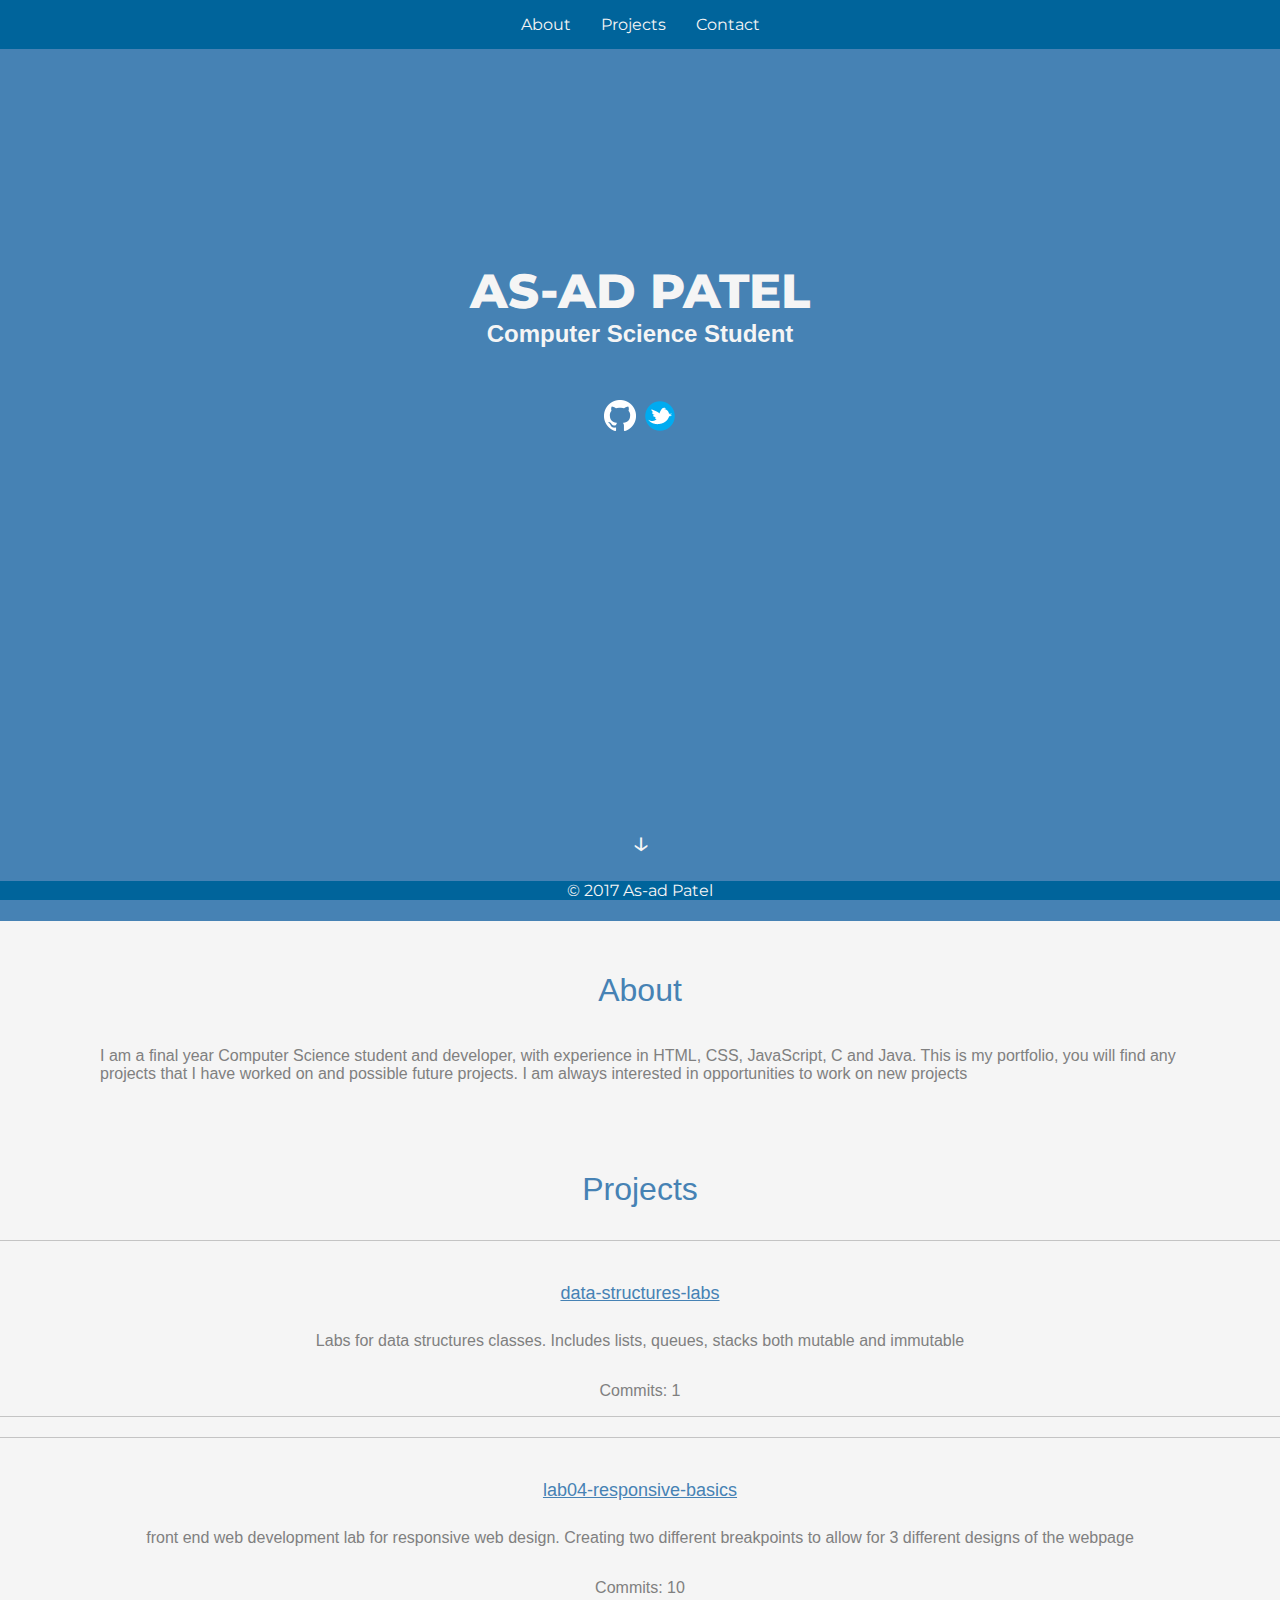
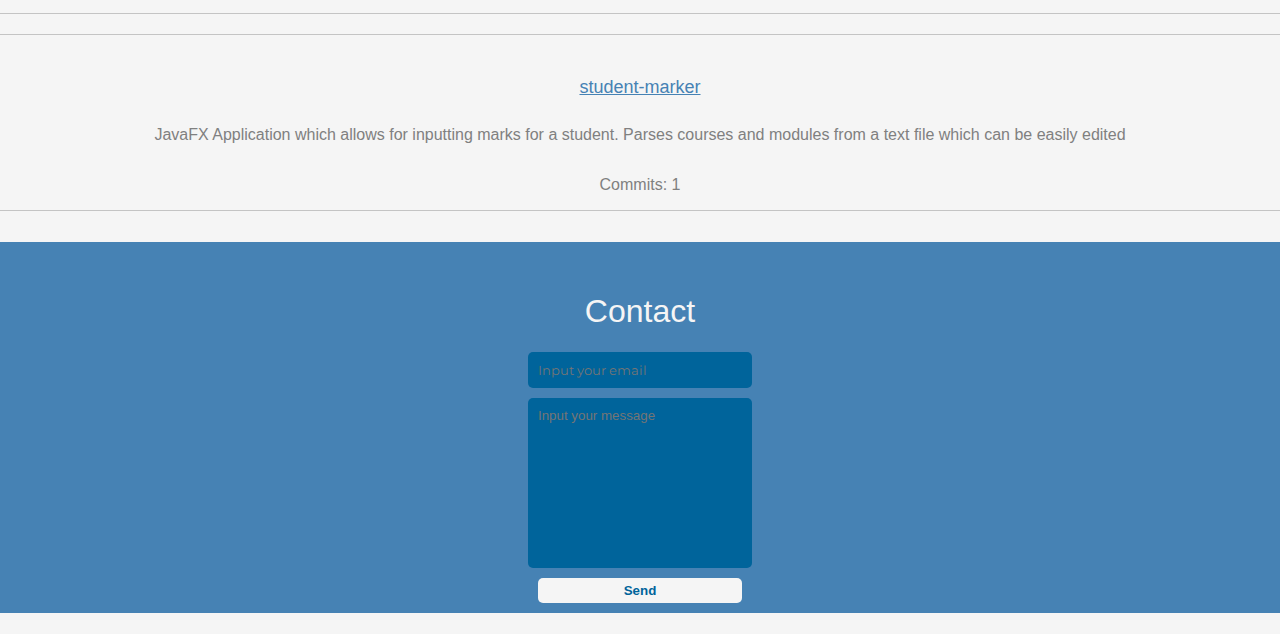
==== index.html @ 3e582583 "Cleaned up code and added animation to social media buttons to rotate on hover" ====
<!doctype html>
<html lang="en">
<head>
  <meta charset="utf-8">
  <meta name="viewport" content="width=device-width, initial-scale=1.0">
  <title>My website</title>
  <link rel="stylesheet" href="css/styles.css">
  <link type="text/css" rel="stylesheet" href="http://fonts.googleapis.com/css?family=Montserrat">
</head>

<body>

  <!-- Navigation bar -->
  <header>
    <nav>
      <a href="#about">About</a>
      <a href="#projects">Projects</a>
      <a href="#contact">Contact</a>
    </nav>
  </header>

  <main>

    <!-- The main section with the title and social media links -->
    <section class="content">
      <h1>AS-AD PATEL</h1>
      <h2>Computer Science Student</h2>

      <!-- Social media links -->
      <ul id="social-media">
        <li><a href="https://github.com/p15219319/" target="_blank">
          <img src="images/github-32.png" alt="GitHub" height="32" width="32">
        </a></li>
        <li><a href="https://twitter.com/as_ad97" target="_blank">
          <img src="images/twitter-32.png" alt="Twitter" height="32" width="32">
        </a></li>
      </ul>

      <!-- Arrow pointing down, redirects to the about section of the page -->
      <div id="go-down">
        <a href="#about">&darr;</a>
      </div>
    </section>

    <!-- The about section -->
    <section id="about" class="container">
      <h1>About</h1>
      <p>
        I am a final year Computer Science student and developer,
        with experience in HTML, CSS, JavaScript, C and Java. This
        is my portfolio, you will find any projects that I have worked
        on and possible future projects. I am always interested in
        opportunities to work on new projects
      </p>
    </section>

    <!-- The projects section -->
    <section id="projects" class="container">
      <!-- Filled in through JavaScript - parsed from JSON -->
    </section>

    <!-- Section with contact information -->
    <div class="container-parent">
      <section id="contact" class="container blue">
        <h1>Contact</h1>
        <form>
          <input type="email" name="_replyto" placeholder="Input your email" required>
          <textarea name="message" placeholder="Input your message" required></textarea>
          <button type="submit">Send</button>
        </form>
      </section>
    </div>
  </main>

  <footer>
    © 2017 As-ad Patel
  </footer>
  <script src="js/scripts.js"></script>
</body>
</html>
---- css/styles.css ----
body {
  background: whitesmoke;
  margin: 0;
}

header {
  padding-top: 15px;
  padding-bottom: 15px;
  position: relative;
  background: royalblue;
  text-align: center;
  font-family: 'Montserrat', sans-serif;
  color: powderblue;
}

footer {
  position: fixed;
  bottom: 0px;
  left: 0px;
  right: 0px;
  text-align: center;
  background: rgb(0, 100, 155);
  color: whitesmoke;
  font-family: 'Montserrat', sans-serif;
  display: flex;
  justify-content: center;
}

nav {
  background-color: rgb(0, 100, 155);
  position: fixed;
  justify-content: center;
  display: flex;
  top: 0;
  width: 100%;
  
}

nav a {
  padding: 15px; /* spacing between each link */
  color: whitesmoke;
  text-decoration: none; /* remove underline */
}

nav a:hover {
  color: rgb(225, 225, 225); /* Colour which link is being hovered */
  transform: scale(1.05);
}

form {
  display: flex;
  justify-content: center;
  flex-direction: column;
  align-items: center;
  margin-bottom: 10px;
}

form input, form textarea {
  display: block;
  width: 100%;
  padding: 10px;
  border-radius: 5px; /* Rounded text boxes */
  border: none;
  margin-bottom: 10px;
  background: rgb(0, 100, 155);
  color: whitesmoke;
}

form input {
    font-family: 'Montserrat', sans-serif;
}

form textarea {
  font-family: Arial, Helvetica Neue, Helvetica, sans-serif;
  height: 150px;
  resize: none;
}

button {
  display: block;
  width: 100%;
  background: whitesmoke;
  border-radius: 5px;
  padding: 5px 5px;
  border: none;
  color: rgb(0, 100, 155);
  font-weight: 600;
}

button:hover {
  color: whitesmoke;
  background: rgb(0, 100, 155);
}

@keyframes transition {
    0% { background: rgba(70, 130, 180, 0.7); }
    25% { background: rgba(70, 130, 180, 0.75); }
    50% { background: rgba(70, 130, 180, 0.8); }
    75% { background: rgba(70, 130, 180, 0.9); }
    100% { background: rgba(70, 130, 180, 1); }
}

.content { /* The first thing seen on the website - fills up the viewport */
  background: steelblue;
  height: 99vh; /* 100 would partially cover the down arrow, so 99 works fine */
  margin-bottom: 0;
  display: flex;
  flex-direction: column;
  font-family: 'Montserrat', sans-serif;
  text-align: center;
  animation-name: transition;
  animation-duration: 2s;
}

.content h1 {
  color: whitesmoke;
  padding-top: 50px;
  margin-bottom: 0;
  font-weight: 800;
  font-size: 3em;
  text-align: center;
}

.content h2 {
  font-family: Arial, Helvetica Neue, Helvetica, sans-serif;
  color: whitesmoke;
  margin: 0;
}

.container {
  color: steelblue;
  font-family: Arial, Helvetica Neue, Helvetica, sans-serif;
  margin-bottom: 21px;
  margin-left: 100px;
  margin-right: 100px;
  display: flex;
  flex-direction: column;
  align-items: center;
}

.container h1 {
  font-size: 2em;
  font-weight: normal;
  text-align: center;
  padding-top: 30px; /* This is necessary otherwise the navigation bar covers it */
}

.container p {
  color: grey;
  font-size: 16px;
}

/* container is nested into this to produce a blue container */
.container-parent {
  background: steelblue;
}

/* Used with the container class to produce white text in the container */
.blue {
  color: whitesmoke;
  text-align: center;
}

.card {
  display: flex;
  flex-direction: column;
  background: whitesmoke;
  border: 1px solid rgba(0, 0, 0, 0.2);
  border-radius: 1px;
  justify-content: center;
  margin: 10px;
  padding-left: 60px;
  padding-right: 60px;
  width: 60%;
  align-items: center;
}

.card h1 {
  text-align: center;
  font-size: 18px;
  color: steelblue;
  text-decoration: underline;
}

.card a {
  text-decoration: none;
}

.card p {
  text-align: left;
  font-size: 16px;
  color: grey;
}

@keyframes fade {
    0% { opacity: 0; }
    25% { opacity: 25; }
    50% { opacity: 50; }
    75% { opacity: 75; }
    100% { opacity: 100; }
}

#social-media {
  font-size: 2em;
  color: white;
  padding: 20px;
  animation-name: fade;
  animation-duration: 3s;
}

#social-media a {
  text-decoration: none;
}

#social-media li, ul {
  display: inline-block;
  list-style: none;
}

@keyframes rotate {
    0% { transform: scale(1.05) rotate(0deg); }
    25% { transform: scale(1.05) rotate(90deg); }
    50% { transform: scale(1.05) rotate(180deg); }
    75% { transform: scale(1.05) rotate(270deg); }
    100% { transform: scale(1.05) rotate(360deg); }
}

#social-media li:hover {
  animation-name: rotate;
  animation-duration: 0.2s;
  animation-iteration-count: 2;
}

#go-down {
  margin-top: auto;
  text-align: center;
  margin-bottom: 60px;
}

#go-down a {
  color: whitesmoke;
  text-decoration: none;
  font-size: 2em;
}

@media screen and (min-height: 700px) { /* Move header text up if smaller height */
  .content h1 {
    padding-top: 200px;
  }
}

@media screen and (min-width: 600px) {
  .card {
    padding-left: 100px;
    padding-right: 100px;
    width: 100%;
  }
}
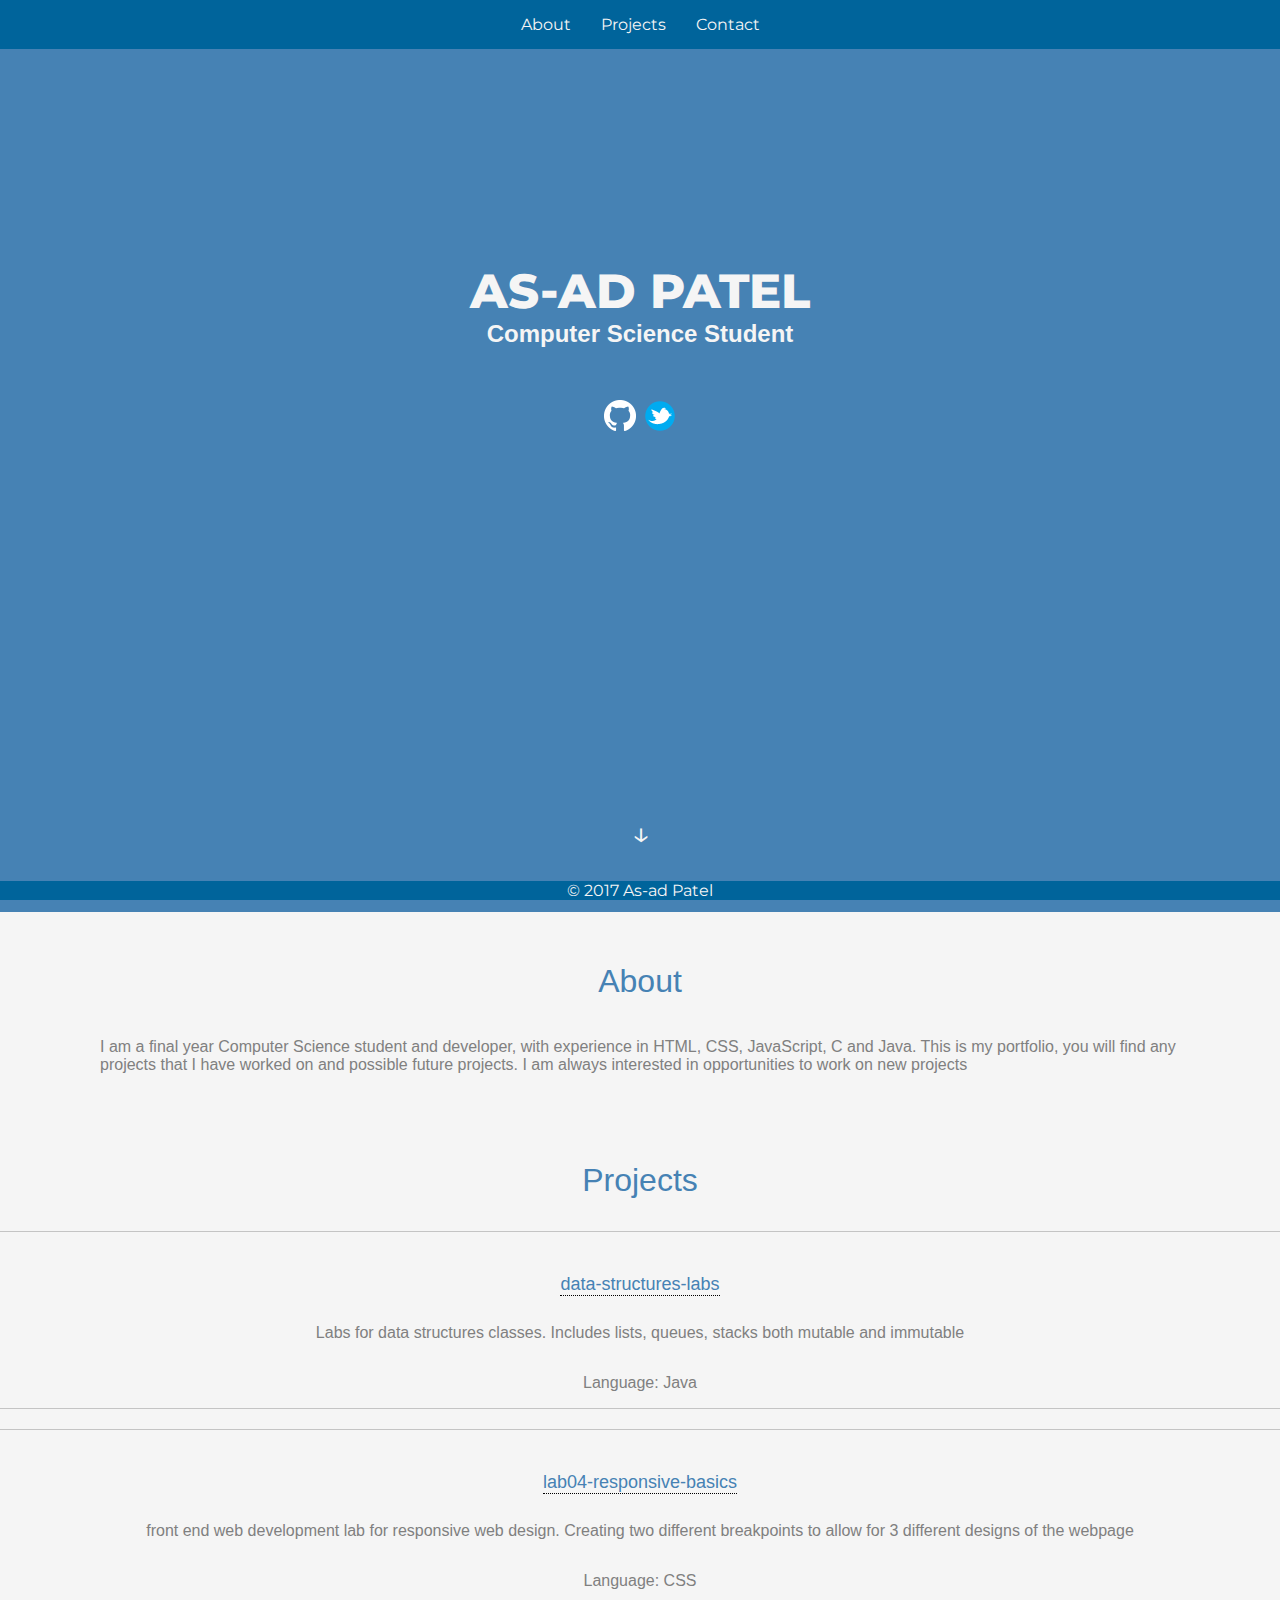
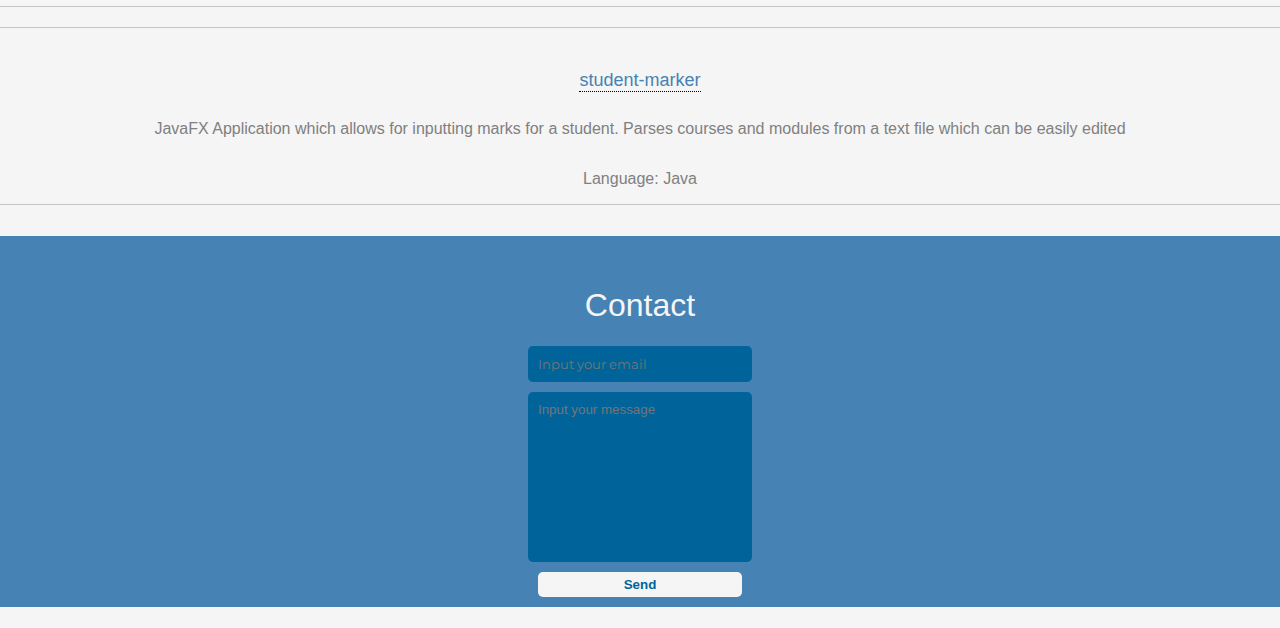
==== commit 0d495f12: "Documented more code. Added tooltips to the headers in the projects section. Added hover effect to t" ====
--- a/index.html
+++ b/index.html
@@ -56,11 +56,20 @@
 
     <!-- The projects section -->
     <section id="projects" class="container">
-      <!-- Filled in through JavaScript - parsed from JSON -->
+      <!--
+      Filled in through JavaScript, each project is from my GitHub and
+      the data for it is parsed through JSON.
+      Headings redirect to each github repository and displays tooltip
+      with # of commits for that project
+      -->
     </section>
 
-    <!-- Section with contact information -->
+    <!--
+    Due to the inner section having a margin, this div is used
+    to resolve the issue of the background not stretching
+    -->
     <div class="container-parent">
+      <!-- Section with contact information -->
       <section id="contact" class="container blue">
         <h1>Contact</h1>
         <form>
--- a/css/styles.css
+++ b/css/styles.css
@@ -33,7 +33,7 @@
   display: flex;
   top: 0;
   width: 100%;
-  
+
 }
 
 nav a {
@@ -102,7 +102,7 @@
 
 .content { /* The first thing seen on the website - fills up the viewport */
   background: steelblue;
-  height: 99vh; /* 100 would partially cover the down arrow, so 99 works fine */
+  height: 98vh; /* 100 would partially cover the down arrow, so 98 works fine */
   margin-bottom: 0;
   display: flex;
   flex-direction: column;
@@ -179,7 +179,30 @@
   text-align: center;
   font-size: 18px;
   color: steelblue;
-  text-decoration: underline;
+  display: inline-block;
+  border-bottom: 1px dotted black;
+}
+
+.card h1 .tooltip {
+  visibility: hidden;
+  width: 120px;
+  background: steelblue;
+  color: whitesmoke;
+  text-align: center;
+  padding: 5px 0;
+  border-radius: 6px;
+
+  position: absolute;
+  z-index: 1;
+
+  opacity: 0;
+  transition: opacity 1s, visibility 1s;
+}
+
+.card h1:hover .tooltip {
+  visibility: visible;
+  opacity: 1;
+  transition: opacity 1s, visibility 1s;
 }
 
 .card a {
@@ -218,11 +241,11 @@
 }
 
 @keyframes rotate {
-    0% { transform: scale(1.05) rotate(0deg); }
-    25% { transform: scale(1.05) rotate(90deg); }
-    50% { transform: scale(1.05) rotate(180deg); }
-    75% { transform: scale(1.05) rotate(270deg); }
-    100% { transform: scale(1.05) rotate(360deg); }
+  0% { transform: scale(1.05) rotate(0deg); }
+  25% { transform: scale(1.05) rotate(90deg); }
+  50% { transform: scale(1.05) rotate(180deg); }
+  75% { transform: scale(1.05) rotate(270deg); }
+  100% { transform: scale(1.05) rotate(360deg); }
 }
 
 #social-media li:hover {
@@ -241,6 +264,10 @@
   color: whitesmoke;
   text-decoration: none;
   font-size: 2em;
+}
+
+#go-down a:hover {
+  font-size: 2.5em;
 }
 
 @media screen and (min-height: 700px) { /* Move header text up if smaller height */
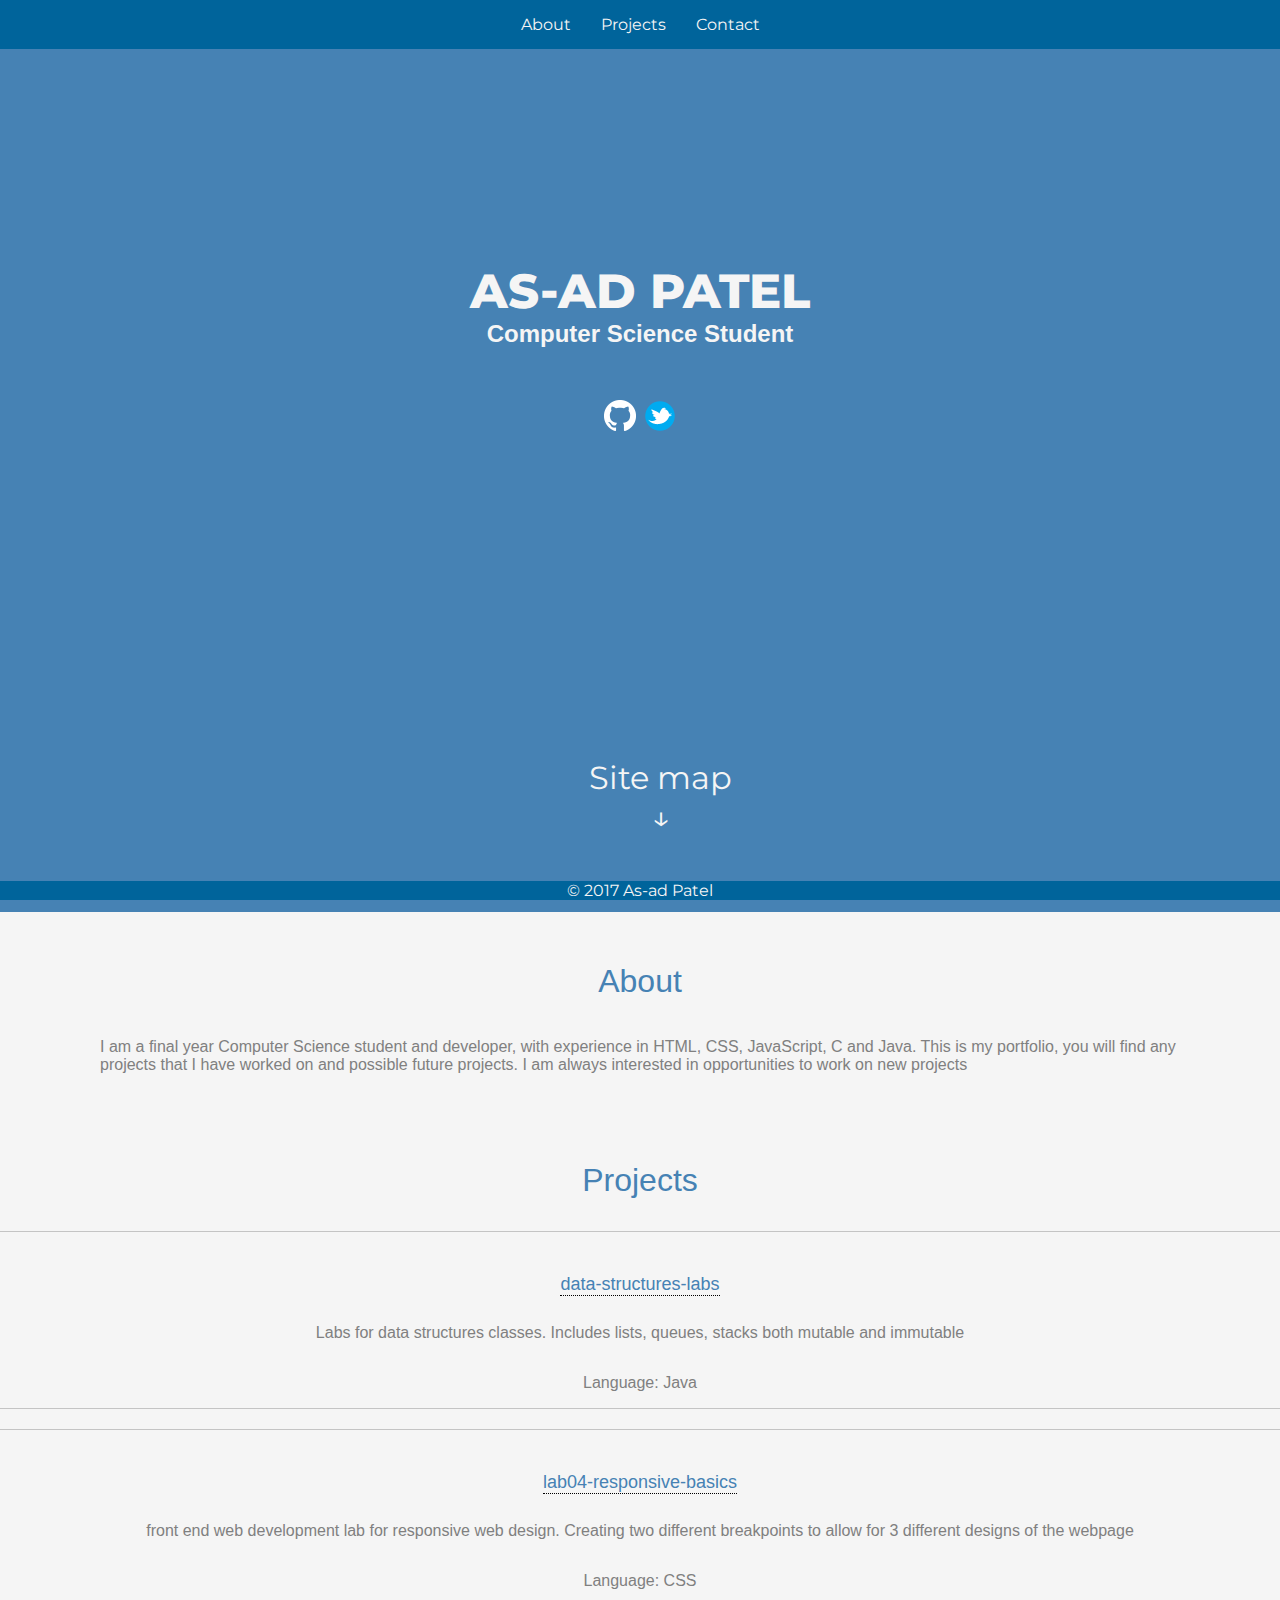
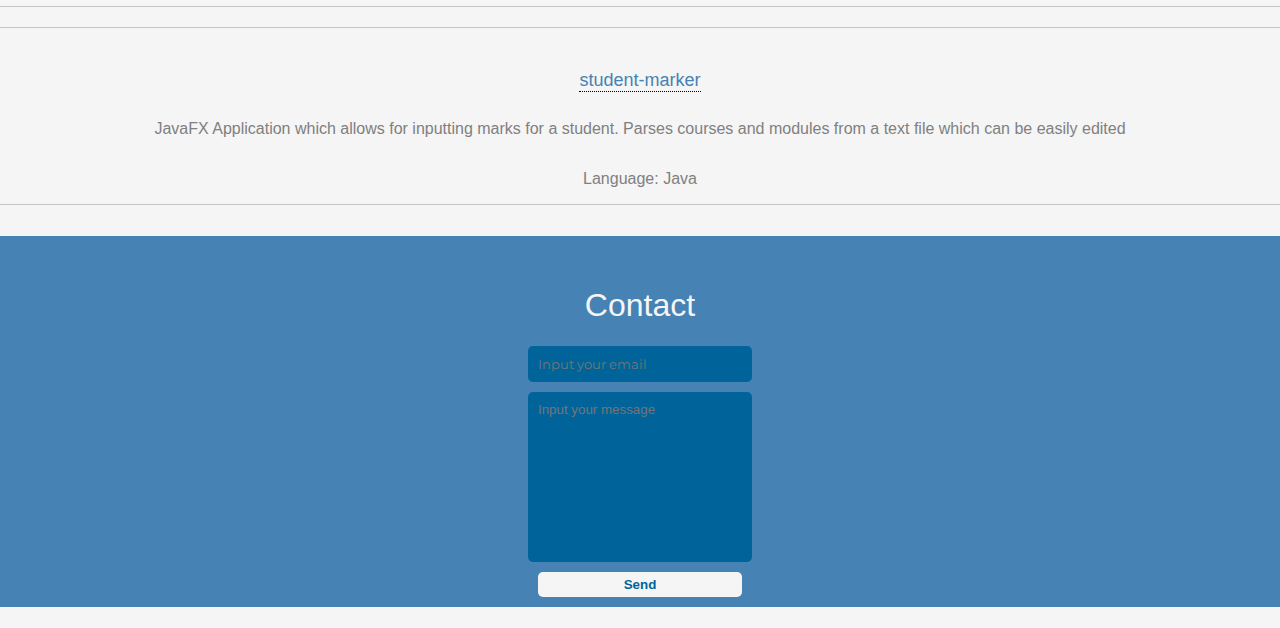
==== commit 3d88aba7: "Site map" ====
--- a/index.html
+++ b/index.html
@@ -38,7 +38,10 @@
 
       <!-- Arrow pointing down, redirects to the about section of the page -->
       <div id="go-down">
-        <a href="#about">&darr;</a>
+        <ul>
+          <li><a href="sitemap.html">Site map</a></li>
+          <li><a href="#about">&darr;</a></li>
+        </ul>
       </div>
     </section>
 
@@ -79,6 +82,7 @@
         </form>
       </section>
     </div>
+
   </main>
 
   <footer>
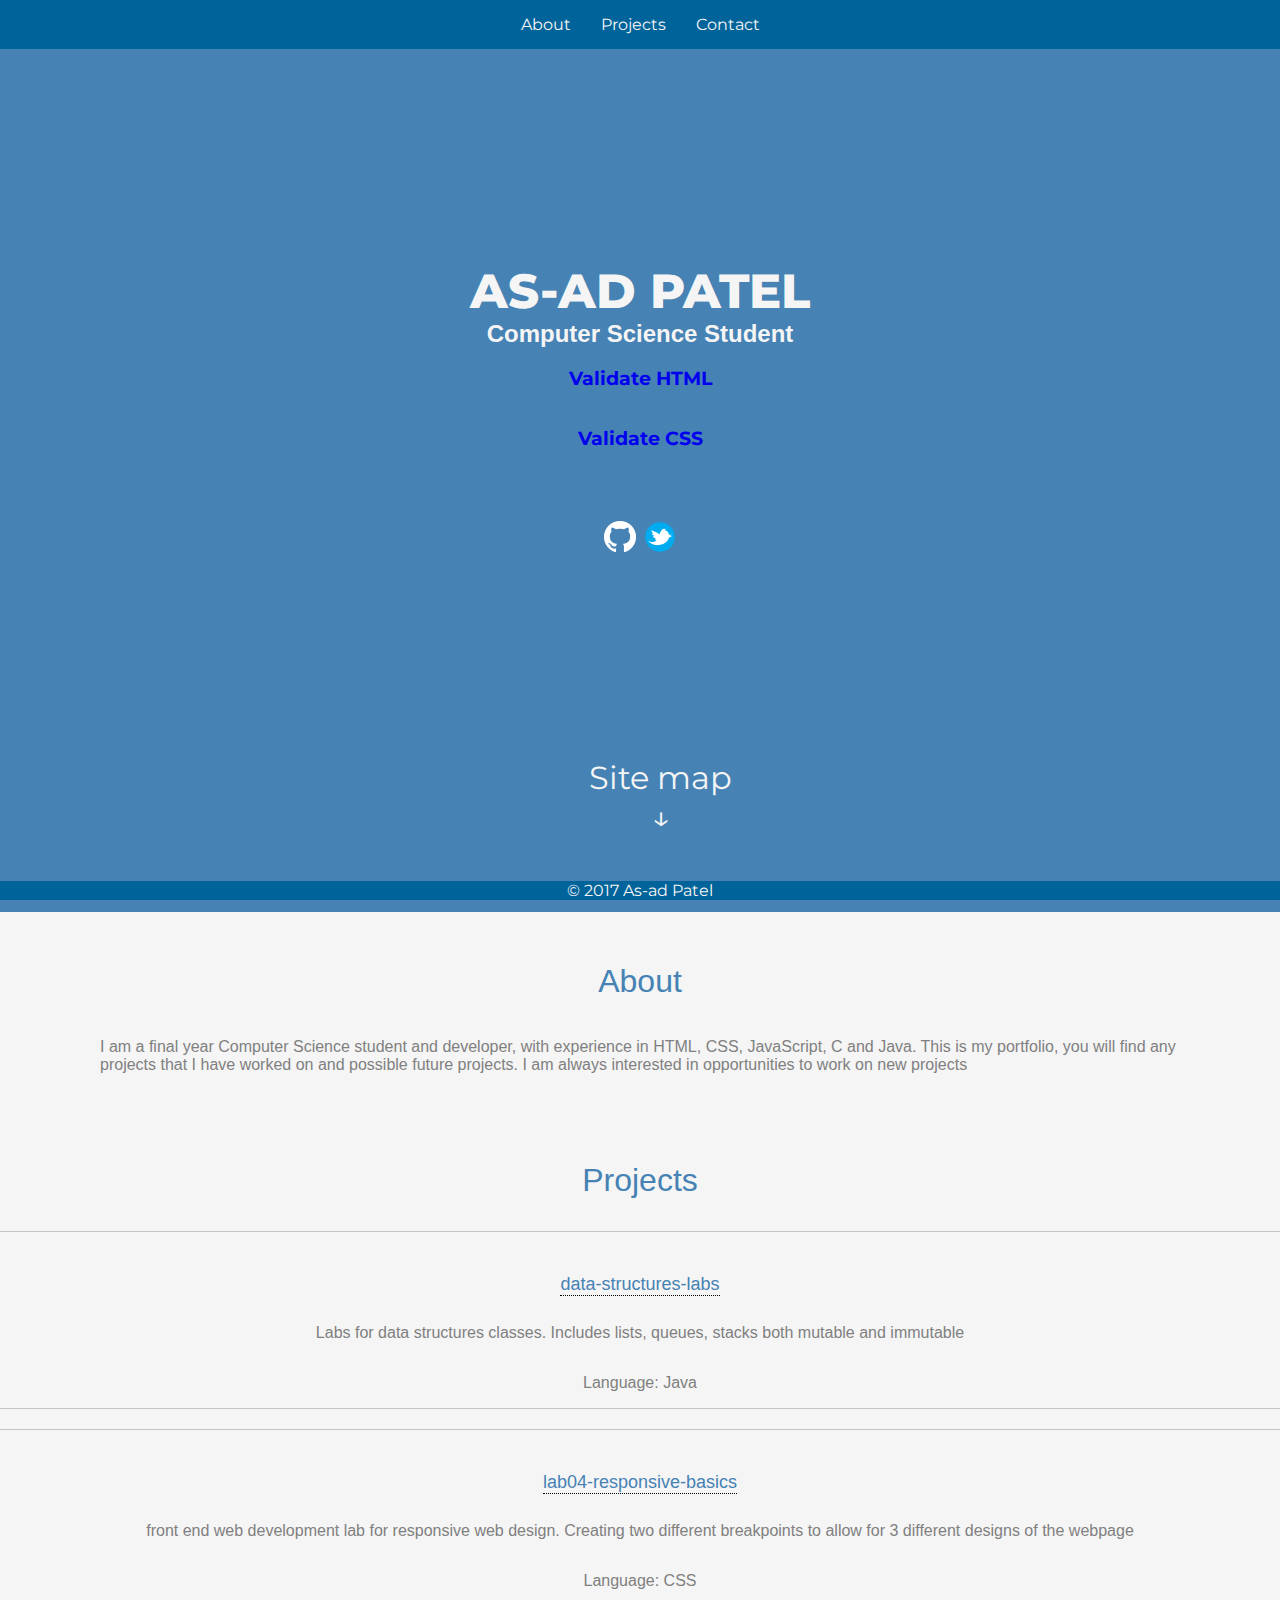
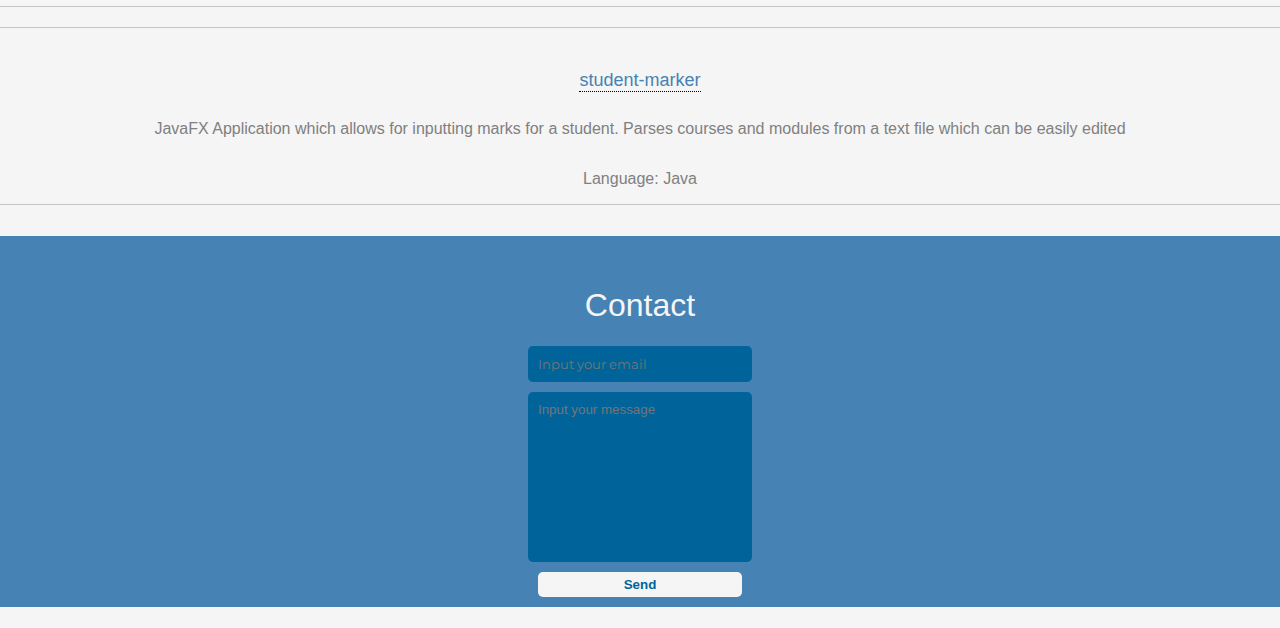
==== commit 06658a7f: "Add validator to page & references in readme" ====
--- a/index.html
+++ b/index.html
@@ -25,6 +25,8 @@
     <section class="content">
       <h1>AS-AD PATEL</h1>
       <h2>Computer Science Student</h2>
+      <h3><a href="http://validator.w3.org/check?uri=https://p15219319.github.io/">Validate HTML</a></h3>
+      <h3><a href="http://jigsaw.w3.org/css-validator/validator?uri=https://p15219319.github.io/css/styles.css">Validate CSS</a></h3>
 
       <!-- Social media links -->
       <ul id="social-media">
--- a/css/styles.css
+++ b/css/styles.css
@@ -127,6 +127,10 @@
   margin: 0;
 }
 
+.content a {
+  text-decoration: none;
+}
+
 .container {
   color: steelblue;
   font-family: Arial, Helvetica Neue, Helvetica, sans-serif;
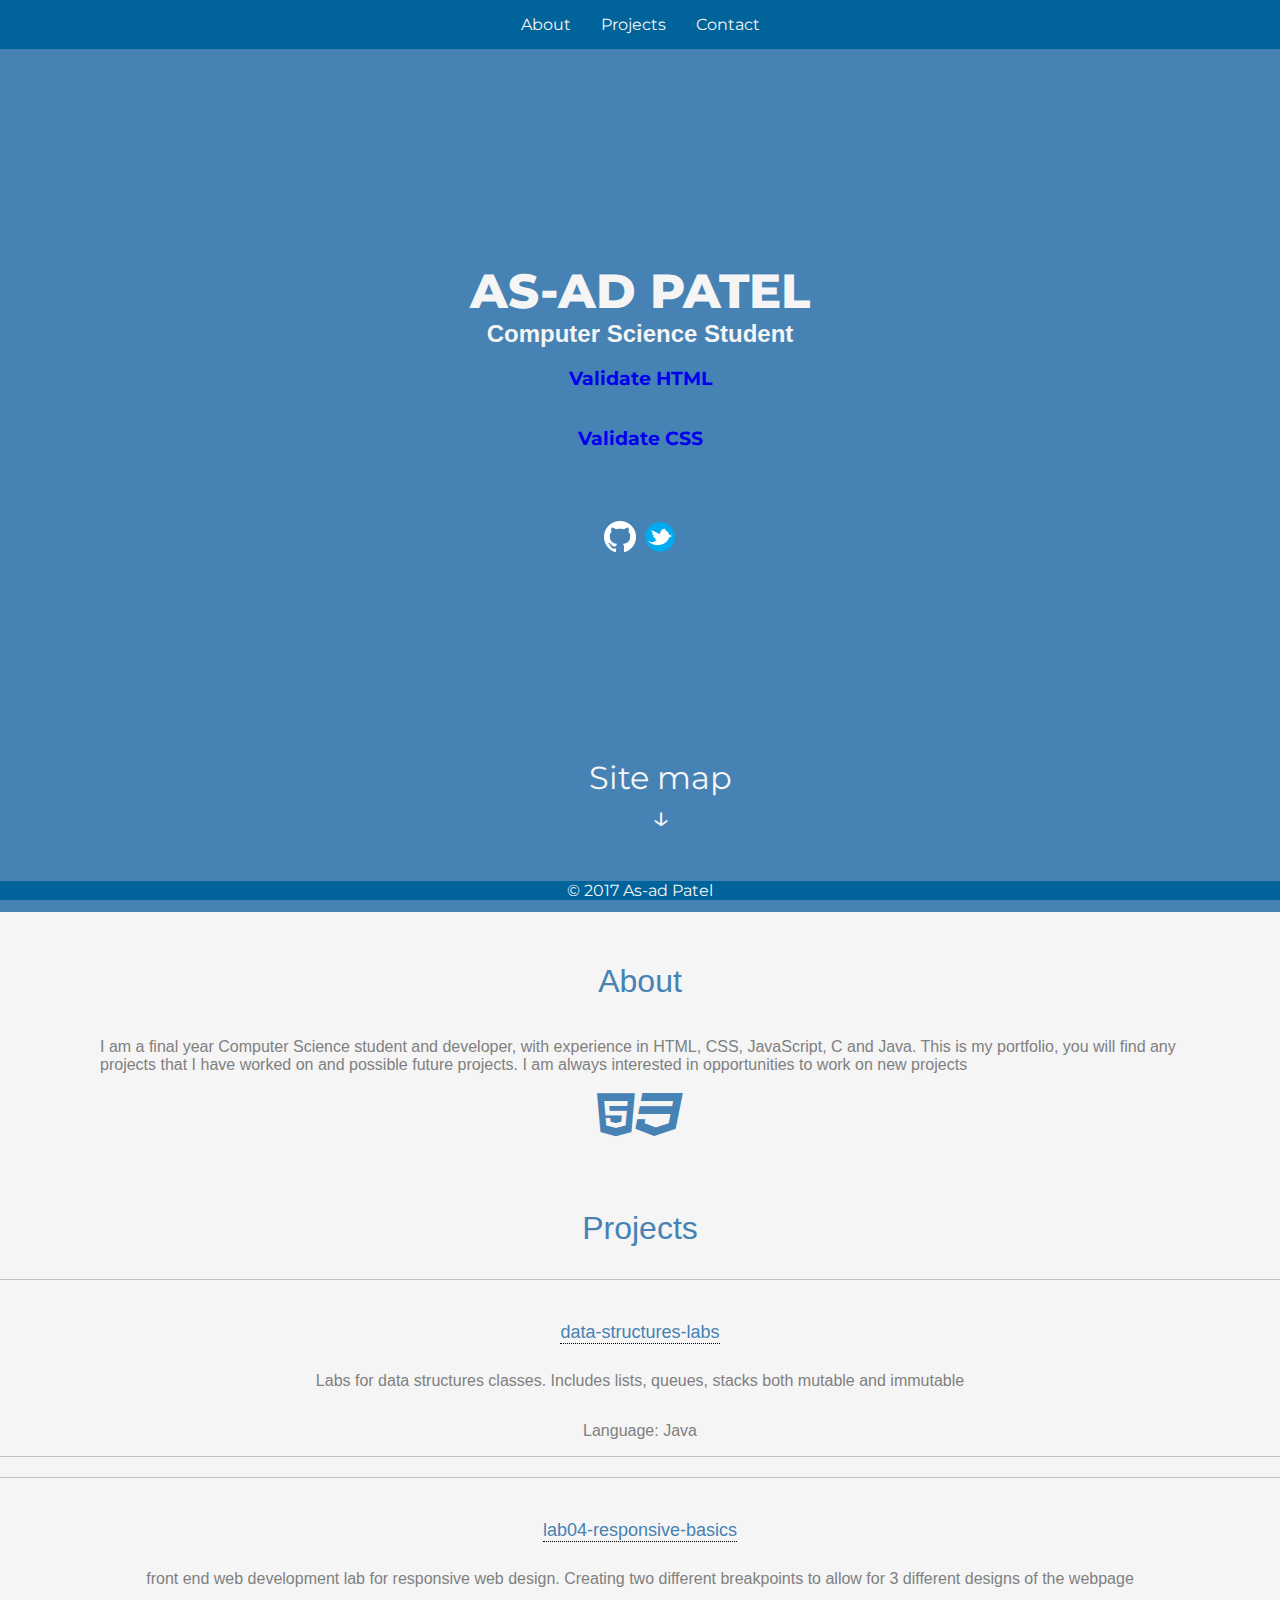
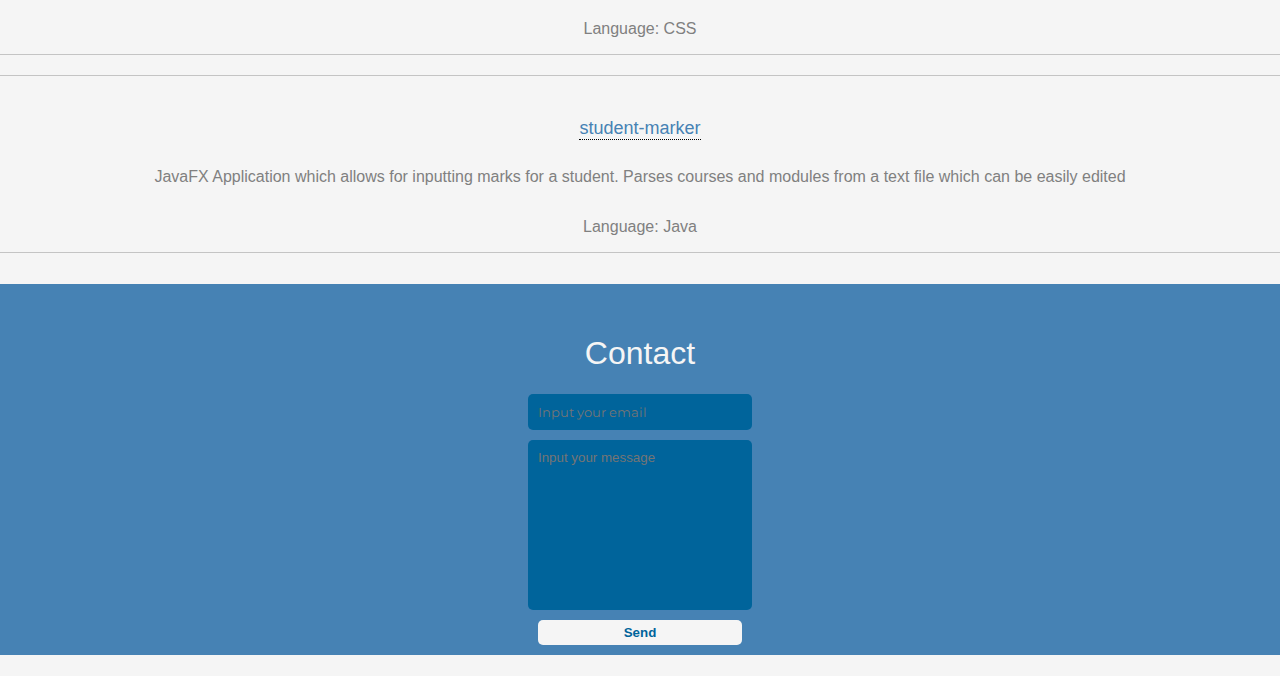
==== commit b238cf74: "Minor CSS changes & FontAwesome" ====
--- a/index.html
+++ b/index.html
@@ -5,7 +5,8 @@
   <meta name="viewport" content="width=device-width, initial-scale=1.0">
   <title>My website</title>
   <link rel="stylesheet" href="css/styles.css">
-  <link type="text/css" rel="stylesheet" href="http://fonts.googleapis.com/css?family=Montserrat">
+  <link type="text/css" rel="stylesheet" href="https://fonts.googleapis.com/css?family=Montserrat">
+  <link rel="stylesheet" href="https://cdnjs.cloudflare.com/ajax/libs/font-awesome/4.7.0/css/font-awesome.min.css">
 </head>
 
 <body>
@@ -41,7 +42,7 @@
       <!-- Arrow pointing down, redirects to the about section of the page -->
       <div id="go-down">
         <ul>
-          <li><a href="sitemap.html">Site map</a></li>
+          <li><a href="sitemap.xml">Site map</a></li>
           <li><a href="#about">&darr;</a></li>
         </ul>
       </div>
@@ -57,6 +58,11 @@
         on and possible future projects. I am always interested in
         opportunities to work on new projects
       </p>
+
+      <div id="row">
+        <i class="lang fa fa-html5"></i>
+        <i class="lang fa fa-css3"></i>
+      </div>
     </section>
 
     <!-- The projects section -->
--- a/css/styles.css
+++ b/css/styles.css
@@ -27,13 +27,12 @@
 }
 
 nav {
-  background-color: rgb(0, 100, 155);
+  background: rgb(0, 100, 155);
   position: fixed;
   justify-content: center;
   display: flex;
   top: 0;
   width: 100%;
-
 }
 
 nav a {
@@ -154,6 +153,16 @@
   font-size: 16px;
 }
 
+#row {
+  align-items: center;
+  display: flex;
+  flex-direction: row;
+}
+
+#row .lang {
+  font-size: 3em;
+}
+
 /* container is nested into this to produce a blue container */
 .container-parent {
   background: steelblue;
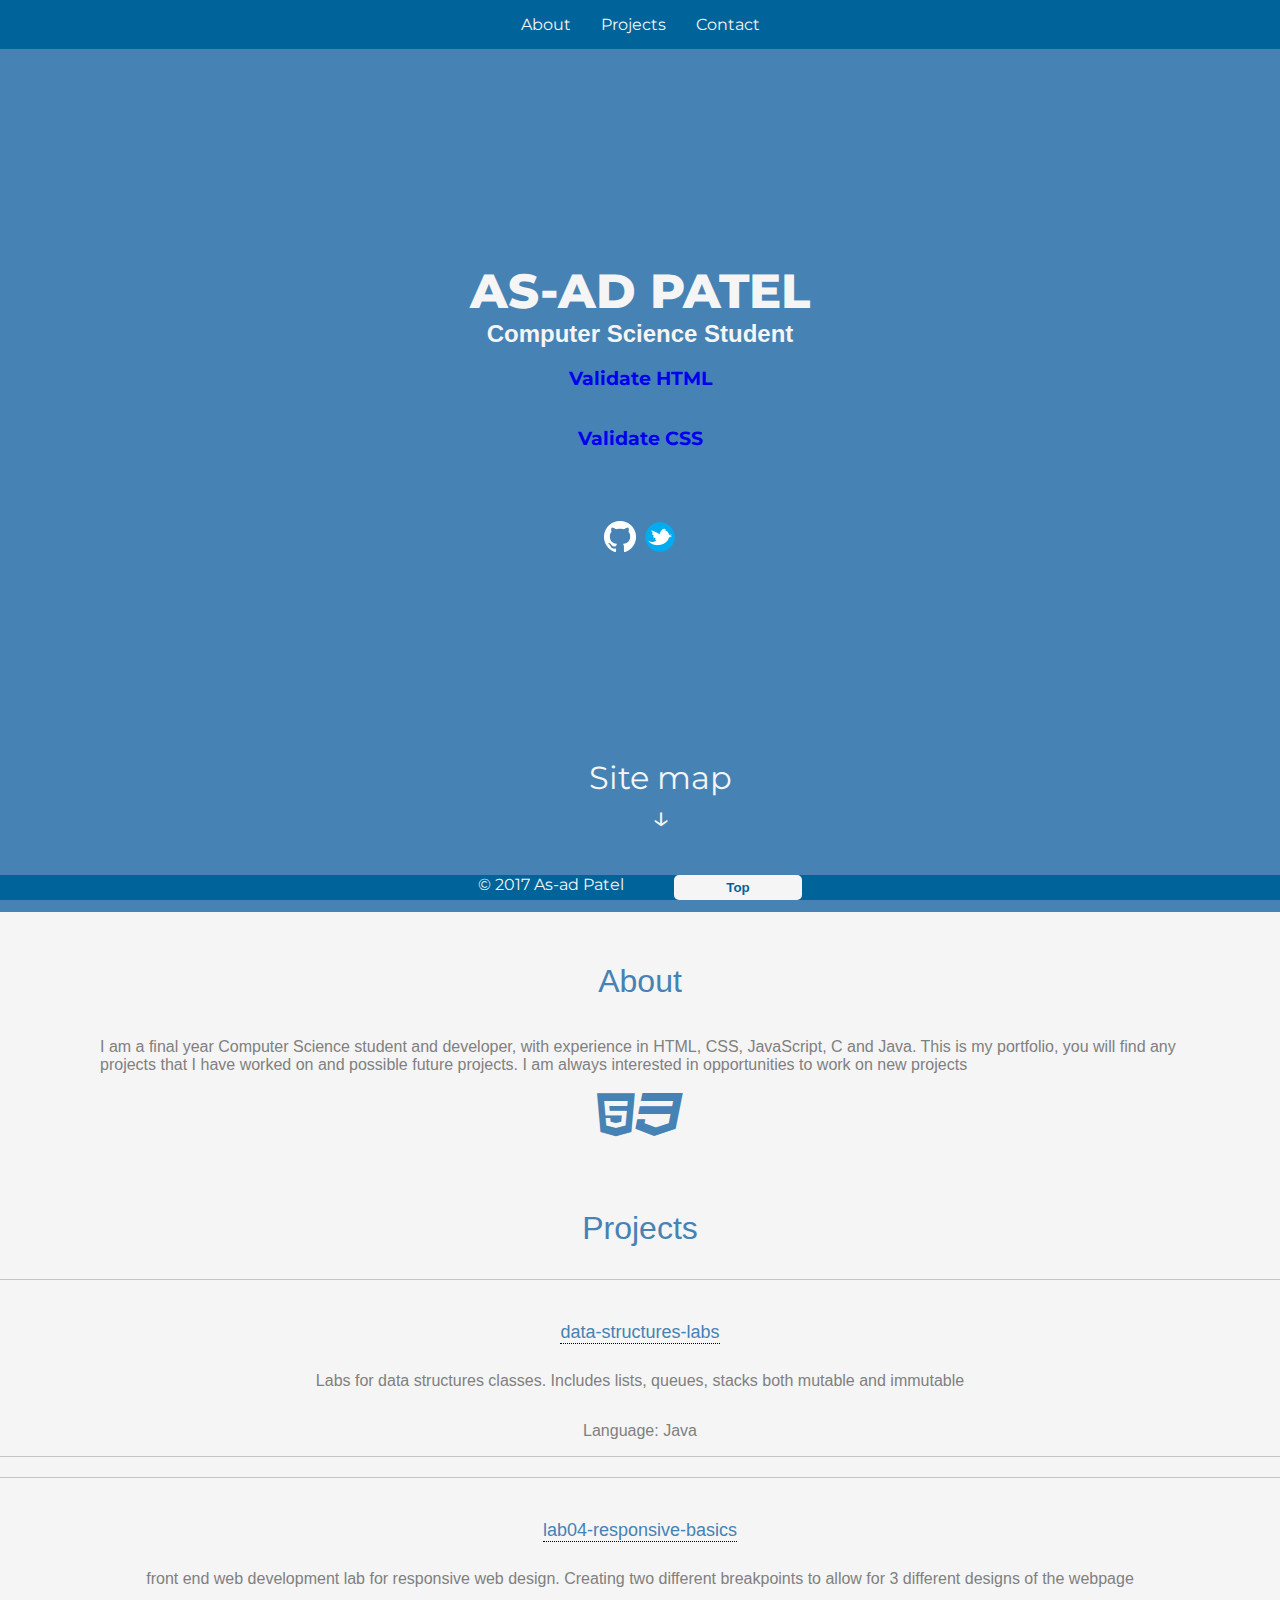
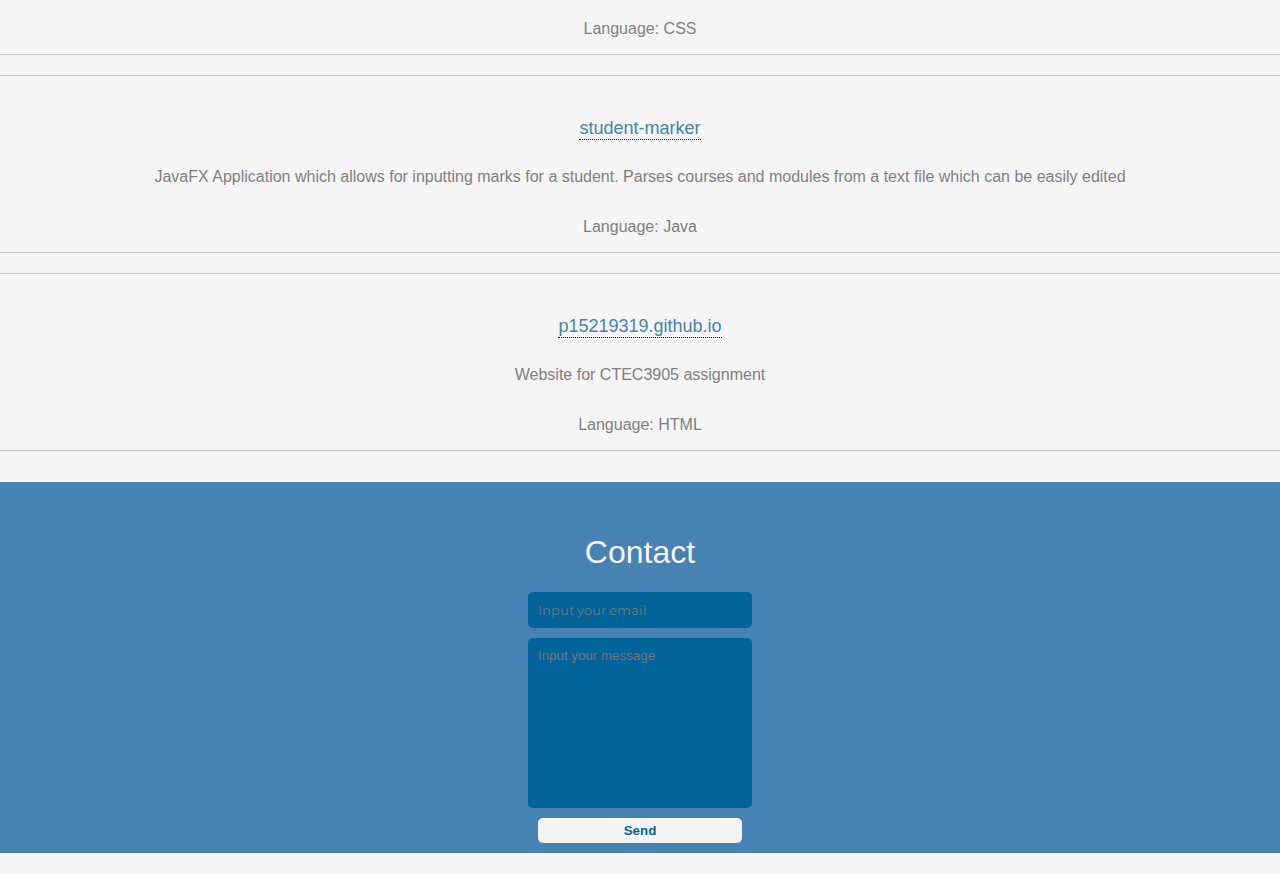
==== commit e818f99a: "(Smooth) Scroll to top function" ====
--- a/index.html
+++ b/index.html
@@ -95,6 +95,7 @@
 
   <footer>
     © 2017 As-ad Patel
+    <button id="top" type="button">Top</button>
   </footer>
   <script src="js/scripts.js"></script>
 </body>
--- a/css/styles.css
+++ b/css/styles.css
@@ -91,6 +91,11 @@
   background: rgb(0, 100, 155);
 }
 
+#top {
+  width: 10%;
+  margin-left: 50px;
+}
+
 @keyframes transition {
     0% { background: rgba(70, 130, 180, 0.7); }
     25% { background: rgba(70, 130, 180, 0.75); }
@@ -154,7 +159,6 @@
 }
 
 #row {
-  align-items: center;
   display: flex;
   flex-direction: row;
 }
